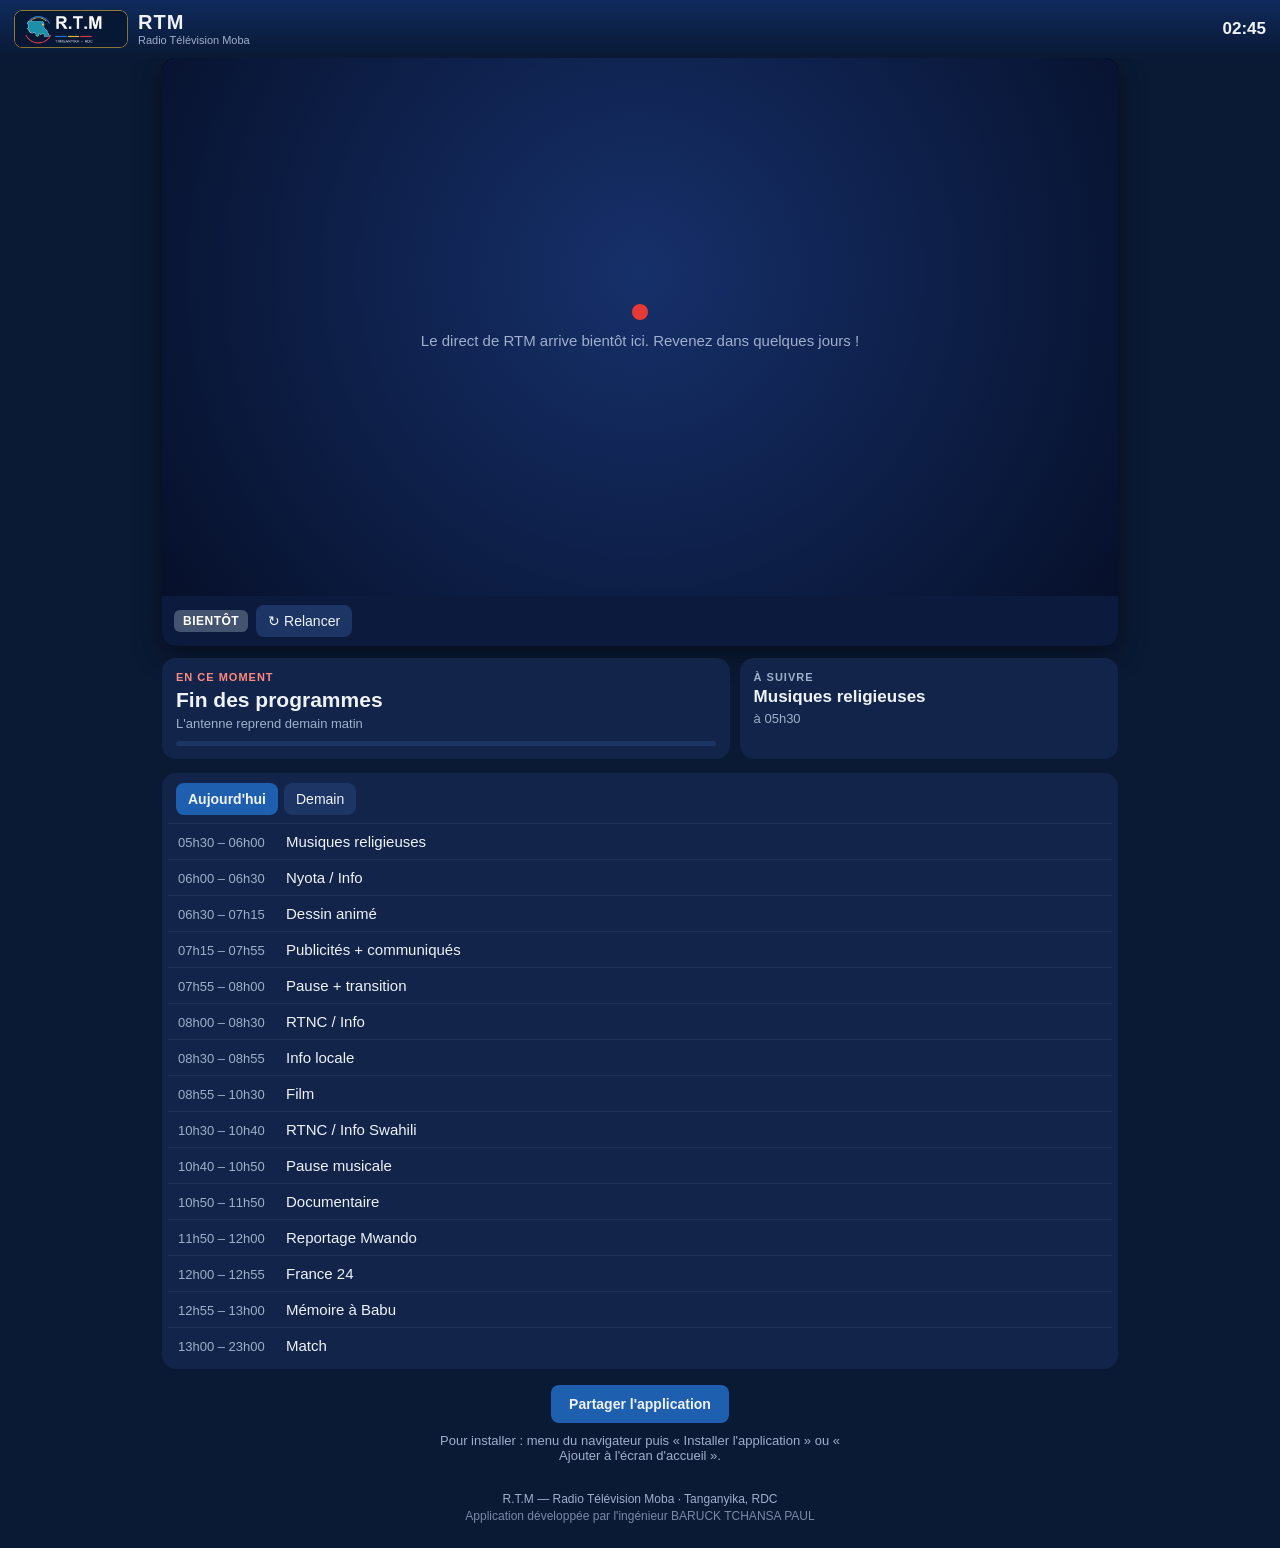
==== index.html @ 805c54aa "RTM en direct : application mobile (direct, en ce moment, programme) Co-Authored-By: Claude Fable 5." ====
<!doctype html>
<html lang="fr">
<head>
<meta charset="utf-8">
<meta name="viewport" content="width=device-width, initial-scale=1, viewport-fit=cover">
<meta http-equiv="Content-Security-Policy" content="default-src 'self'; frame-src https://www.youtube.com https://www.youtube-nocookie.com; img-src 'self' data:; style-src 'self'; script-src 'self'; connect-src 'self'">
<meta name="referrer" content="strict-origin-when-cross-origin">
<meta name="theme-color" content="#0a1934">
<meta name="description" content="R.T.M Radio Télévision Moba en direct : regardez la télévision de Moba sur votre téléphone.">
<meta name="apple-mobile-web-app-capable" content="yes">
<meta name="apple-mobile-web-app-status-bar-style" content="black-translucent">
<meta name="apple-mobile-web-app-title" content="RTM">
<link rel="manifest" href="manifest.webmanifest">
<link rel="icon" href="icons/icon-192.png">
<link rel="apple-touch-icon" href="icons/icon-192.png">
<link rel="stylesheet" href="style.css">
<title>RTM en direct</title>
</head>
<body>
<header>
  <img src="icons/logo.png" alt="R.T.M" class="logo">
  <div class="titre"><strong>RTM</strong><span>Radio Télévision Moba</span></div>
  <div id="horloge" class="horloge"></div>
</header>

<main>
  <section class="ecran">
    <div id="lecteur" class="lecteur">
      <div id="attente" class="attente">
        <div class="point"></div>
        <p id="attente-texte">Chargement du direct…</p>
      </div>
    </div>
    <div class="barre-direct">
      <span class="badge" id="badge">● EN DIRECT</span>
      <button id="recharger" type="button">↻ Relancer</button>
      <a id="lien-youtube" class="bouton-lien" target="_blank" rel="noopener" hidden>Ouvrir dans YouTube</a>
    </div>
  </section>

  <section class="cartes">
    <article class="carte maintenant">
      <h2>En ce moment</h2>
      <p class="nom" id="maintenant-nom">—</p>
      <p class="heure" id="maintenant-heure"></p>
      <div class="jauge"><div id="jauge"></div></div>
    </article>
    <article class="carte">
      <h2>À suivre</h2>
      <p class="nom petit" id="suivant-nom">—</p>
      <p class="heure" id="suivant-heure"></p>
    </article>
  </section>

  <section class="grille">
    <div class="onglets">
      <button type="button" id="onglet-auj" class="actif">Aujourd'hui</button>
      <button type="button" id="onglet-dem">Demain</button>
    </div>
    <ol id="programme"></ol>
  </section>

  <section class="actions">
    <button type="button" id="partager">Partager l'application</button>
    <p id="installer-aide" class="aide"></p>
  </section>
</main>

<footer>
  <p>R.T.M — Radio Télévision Moba · Tanganyika, RDC</p>
  <p class="credit">Application développée par l'ingénieur BARUCK TCHANSA PAUL</p>
</footer>
<script src="app.js"></script>
</body>
</html>
---- style.css ----
:root {
  --nuit: #0a1934; --carte: #12244a; --ligne: #1d3565; --bleu: #1f5fb0; --rouge: #e53935;
  --or: #f2b705; --texte: #eef3fb; --gris: #9fb0cc;
}
* { box-sizing: border-box; }
html, body { margin: 0; background: var(--nuit); color: var(--texte);
  font-family: -apple-system, "Segoe UI", Roboto, Arial, sans-serif; -webkit-text-size-adjust: 100%; }
body { min-height: 100vh; padding-bottom: env(safe-area-inset-bottom); }
header { display: flex; align-items: center; gap: 10px; padding: calc(10px + env(safe-area-inset-top)) 14px 10px;
  background: linear-gradient(180deg, #0f2a5c, var(--nuit)); position: sticky; top: 0; z-index: 5; }
.logo { height: 38px; width: auto; border-radius: 8px; }
.titre { display: flex; flex-direction: column; line-height: 1.15; flex: 1; min-width: 0; }
.titre strong { font-size: 20px; letter-spacing: 1px; }
.titre span { font-size: 11px; color: var(--gris); white-space: nowrap; overflow: hidden; text-overflow: ellipsis; }
.horloge { font-variant-numeric: tabular-nums; font-weight: 700; font-size: 17px; }
main { max-width: 980px; margin: 0 auto; padding: 0 12px 20px; }

.ecran { background: #000; border-radius: 14px; overflow: hidden; box-shadow: 0 8px 28px rgba(0, 0, 0, .45); }
.lecteur { position: relative; width: 100%; aspect-ratio: 16 / 9; background: #000; }
.lecteur iframe { position: absolute; inset: 0; width: 100%; height: 100%; border: 0; }
.attente { position: absolute; inset: 0; display: flex; flex-direction: column; align-items: center; justify-content: center;
  gap: 12px; color: var(--gris); text-align: center; padding: 16px;
  background: radial-gradient(circle at 50% 40%, #16306a, #06102a); }
.attente p { margin: 0; font-size: 15px; max-width: 30em; }
.point { width: 16px; height: 16px; border-radius: 50%; background: var(--rouge); animation: pouls 1.4s infinite; }
@keyframes pouls { 0% { box-shadow: 0 0 0 0 rgba(229, 57, 53, .7); } 100% { box-shadow: 0 0 0 18px rgba(229, 57, 53, 0); } }
.barre-direct { display: flex; align-items: center; gap: 8px; padding: 9px 12px; background: #0c1b3d; flex-wrap: wrap; }
.badge { background: var(--rouge); color: #fff; font-weight: 800; font-size: 12px; padding: 4px 9px; border-radius: 6px; letter-spacing: .5px; }
.badge.hors { background: #44536f; }
.barre-direct button, .bouton-lien, .actions button, .onglets button {
  background: var(--ligne); color: var(--texte); border: 0; border-radius: 8px; padding: 8px 12px; font-size: 14px;
  text-decoration: none; cursor: pointer; font-family: inherit; }
.bouton-lien { margin-left: auto; }

.cartes { display: grid; grid-template-columns: minmax(0, 3fr) minmax(0, 2fr); gap: 10px; margin-top: 12px; }
.carte { background: var(--carte); border-radius: 14px; padding: 13px 14px; min-width: 0; }
.carte h2 { margin: 0 0 4px; font-size: 11px; letter-spacing: 1px; text-transform: uppercase; color: var(--gris); }
.maintenant h2 { color: #ff8a80; }
.nom { margin: 0; font-size: 21px; font-weight: 800; line-height: 1.2; overflow-wrap: anywhere; }
.nom.petit { font-size: 17px; }
.heure { margin: 4px 0 0; color: var(--gris); font-size: 13px; }
.jauge { height: 5px; background: var(--ligne); border-radius: 3px; margin-top: 10px; overflow: hidden; }
.jauge div { height: 100%; width: 0; background: var(--rouge); border-radius: 3px; transition: width .6s; }

.grille { margin-top: 14px; background: var(--carte); border-radius: 14px; padding: 10px 6px 6px; }
.onglets { display: flex; gap: 6px; padding: 0 8px 8px; }
.onglets button.actif { background: var(--bleu); font-weight: 700; }
#programme { list-style: none; margin: 0; padding: 0; }
#programme li { display: flex; gap: 12px; align-items: baseline; padding: 9px 10px; border-top: 1px solid rgba(255, 255, 255, .06); }
#programme li .h { color: var(--gris); font-variant-numeric: tabular-nums; font-size: 13px; min-width: 96px; }
#programme li .p { font-size: 15px; overflow-wrap: anywhere; }
#programme li.passe { opacity: .45; }
#programme li.encours { background: rgba(229, 57, 53, .16); border-radius: 10px; border-top-color: transparent; }
#programme li.encours .p { font-weight: 800; }
#programme li.special .p::after { content: " ★"; color: var(--or); }

.actions { text-align: center; margin-top: 16px; }
.actions button { background: var(--bleu); font-weight: 700; padding: 11px 18px; }
.aide { color: var(--gris); font-size: 13px; margin: 10px auto 0; max-width: 34em; }
footer { text-align: center; color: var(--gris); font-size: 12px; padding: 6px 12px 22px; }
footer p { margin: 3px 0; }
.credit { opacity: .75; }
@media (max-width: 420px) { .cartes { grid-template-columns: minmax(0, 1fr); } .nom { font-size: 19px; } }
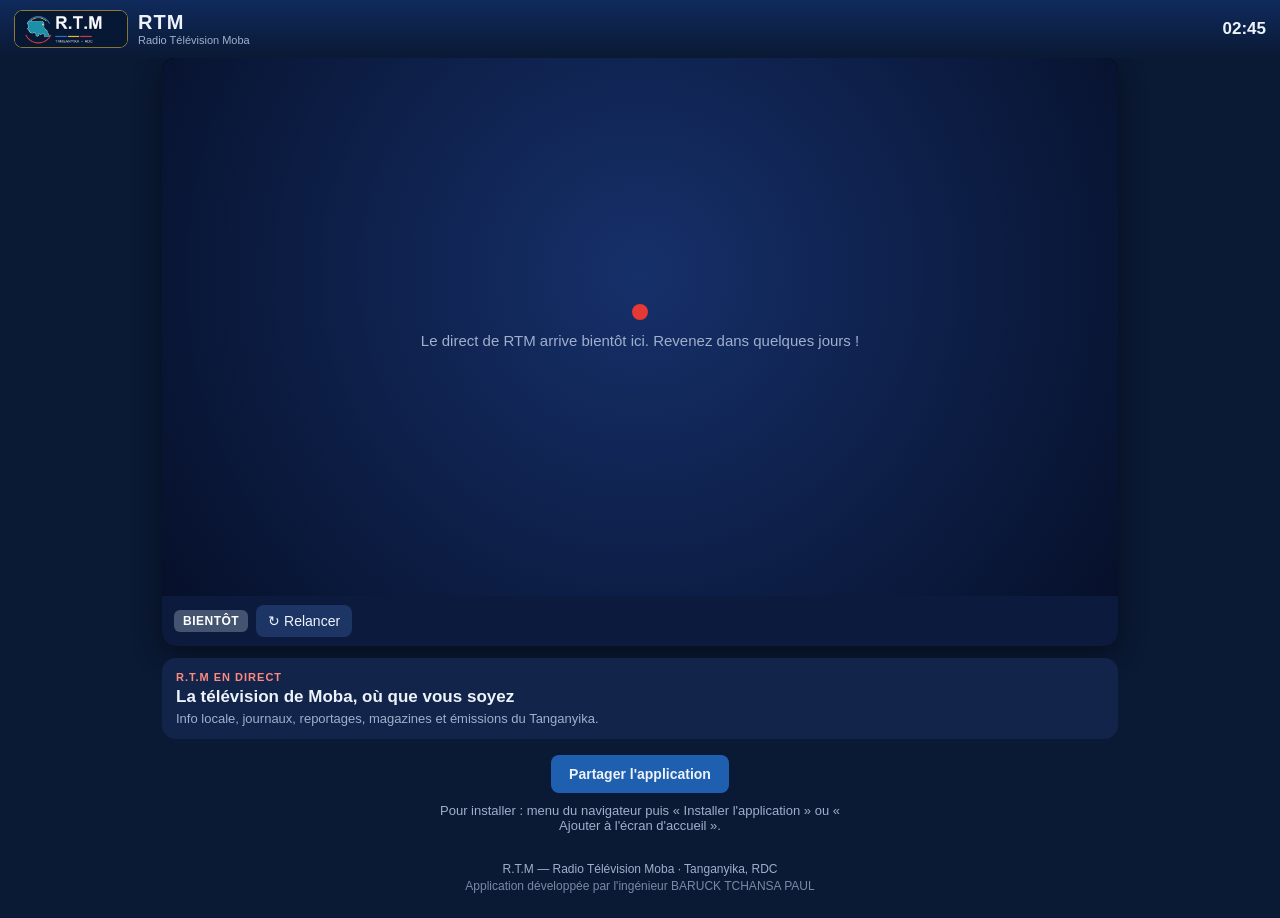
==== commit 9df8fa37: "Appli : le programme n'est plus affiche ni publie Co-Authored-By: Claude Fable 5.2 <noreply@anthropi" ====
--- a/index.html
+++ b/index.html
@@ -34,30 +34,14 @@
     <div class="barre-direct">
       <span class="badge" id="badge">● EN DIRECT</span>
       <button id="recharger" type="button">↻ Relancer</button>
-      <a id="lien-youtube" class="bouton-lien" target="_blank" rel="noopener" hidden>Ouvrir dans YouTube</a>
+      <a id="lien-youtube" class="bouton-lien" target="_blank" rel="noopener" hidden>Commenter et aimer sur YouTube</a>
     </div>
   </section>
 
-  <section class="cartes">
-    <article class="carte maintenant">
-      <h2>En ce moment</h2>
-      <p class="nom" id="maintenant-nom">—</p>
-      <p class="heure" id="maintenant-heure"></p>
-      <div class="jauge"><div id="jauge"></div></div>
-    </article>
-    <article class="carte">
-      <h2>À suivre</h2>
-      <p class="nom petit" id="suivant-nom">—</p>
-      <p class="heure" id="suivant-heure"></p>
-    </article>
-  </section>
-
-  <section class="grille">
-    <div class="onglets">
-      <button type="button" id="onglet-auj" class="actif">Aujourd'hui</button>
-      <button type="button" id="onglet-dem">Demain</button>
-    </div>
-    <ol id="programme"></ol>
+  <section class="carte accueil">
+    <h2>R.T.M en direct</h2>
+    <p class="nom petit">La télévision de Moba, où que vous soyez</p>
+    <p class="heure">Info locale, journaux, reportages, magazines et émissions du Tanganyika.</p>
   </section>
 
   <section class="actions">
--- a/style.css
+++ b/style.css
@@ -36,6 +36,8 @@
 .carte { background: var(--carte); border-radius: 14px; padding: 13px 14px; min-width: 0; }
 .carte h2 { margin: 0 0 4px; font-size: 11px; letter-spacing: 1px; text-transform: uppercase; color: var(--gris); }
 .maintenant h2 { color: #ff8a80; }
+.accueil { margin-top: 12px; }
+.accueil h2 { color: #ff8a80; }
 .nom { margin: 0; font-size: 21px; font-weight: 800; line-height: 1.2; overflow-wrap: anywhere; }
 .nom.petit { font-size: 17px; }
 .heure { margin: 4px 0 0; color: var(--gris); font-size: 13px; }
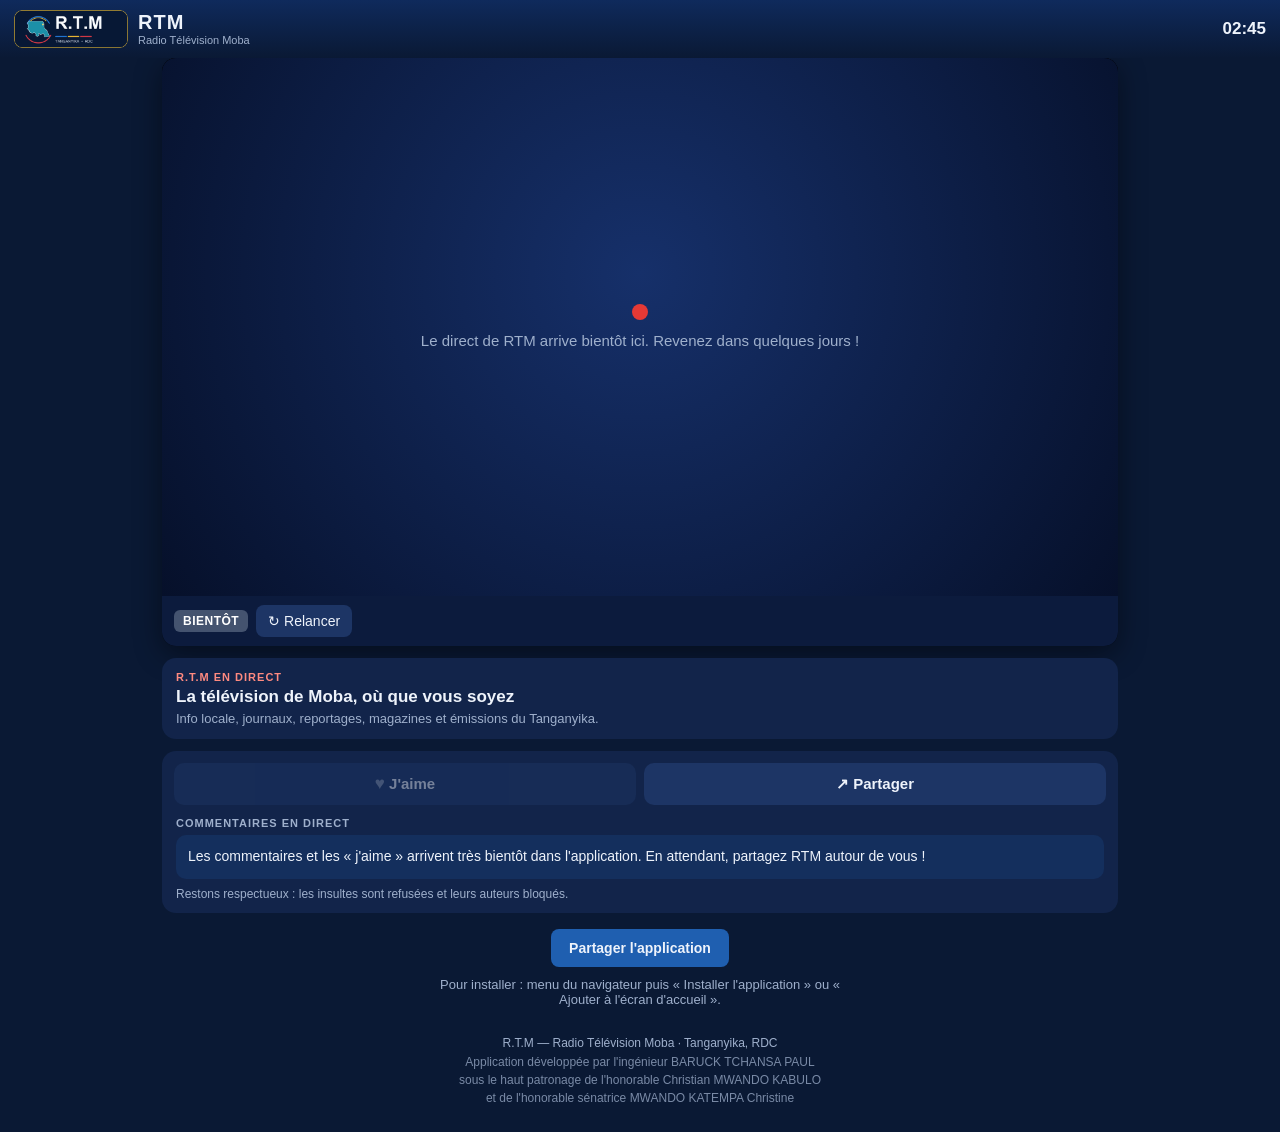
==== commit dadb76a0: "Appli : mention du haut patronage, zone Reactions visible, mise a jour forcee Co-Authored-By: Claude" ====
--- a/index.html
+++ b/index.html
@@ -3,7 +3,7 @@
 <head>
 <meta charset="utf-8">
 <meta name="viewport" content="width=device-width, initial-scale=1, viewport-fit=cover">
-<meta http-equiv="Content-Security-Policy" content="default-src 'self'; frame-src https://www.youtube.com https://www.youtube-nocookie.com; img-src 'self' data:; style-src 'self'; script-src 'self'; connect-src 'self'">
+<meta http-equiv="Content-Security-Policy" content="default-src 'self'; frame-src https://www.youtube.com https://www.youtube-nocookie.com; img-src 'self' data:; style-src 'self'; script-src 'self' https://www.gstatic.com; connect-src 'self' https://firestore.googleapis.com https://identitytoolkit.googleapis.com https://securetoken.googleapis.com https://firebaseinstallations.googleapis.com https://www.googleapis.com">
 <meta name="referrer" content="strict-origin-when-cross-origin">
 <meta name="theme-color" content="#0a1934">
 <meta name="description" content="R.T.M Radio Télévision Moba en direct : regardez la télévision de Moba sur votre téléphone.">
@@ -13,7 +13,7 @@
 <link rel="manifest" href="manifest.webmanifest">
 <link rel="icon" href="icons/icon-192.png">
 <link rel="apple-touch-icon" href="icons/icon-192.png">
-<link rel="stylesheet" href="style.css">
+<link rel="stylesheet" href="style.css?v=4">
 <title>RTM en direct</title>
 </head>
 <body>
@@ -34,7 +34,7 @@
     <div class="barre-direct">
       <span class="badge" id="badge">● EN DIRECT</span>
       <button id="recharger" type="button">↻ Relancer</button>
-      <a id="lien-youtube" class="bouton-lien" target="_blank" rel="noopener" hidden>Commenter et aimer sur YouTube</a>
+      <a id="lien-youtube" class="bouton-lien" target="_blank" rel="noopener" hidden>Voir sur YouTube</a>
     </div>
   </section>
 
@@ -42,6 +42,26 @@
     <h2>R.T.M en direct</h2>
     <p class="nom petit">La télévision de Moba, où que vous soyez</p>
     <p class="heure">Info locale, journaux, reportages, magazines et émissions du Tanganyika.</p>
+  </section>
+
+  <section class="reactions" id="reactions">
+    <div class="barre-reactions">
+      <button type="button" id="aime" class="aime" aria-pressed="false" aria-label="J'aime"><span class="coeur">♥</span> J'aime <span id="aime-compte"></span></button>
+      <button type="button" id="partager-haut" class="partage">↗ Partager</button>
+    </div>
+    <h2>Commentaires en direct</h2>
+    <p id="com-bientot" class="bientot" hidden>Les commentaires et les « j'aime » arrivent très bientôt dans l'application.
+      En attendant, partagez RTM autour de vous !</p>
+    <ol id="com-liste" class="com-liste" aria-live="polite"></ol>
+    <form id="com-form" class="com-form" autocomplete="off">
+      <input id="com-nom" type="text" maxlength="30" placeholder="Votre nom" aria-label="Votre nom" required>
+      <div class="com-ligne">
+        <input id="com-texte" type="text" maxlength="300" placeholder="Écrivez un commentaire…" aria-label="Votre commentaire" required>
+        <button id="com-envoyer" type="submit">Envoyer</button>
+      </div>
+      <div class="com-pied"><span id="com-message" class="com-message"></span><span id="com-compte">0/300</span></div>
+    </form>
+    <p class="regle">Restons respectueux : les insultes sont refusées et leurs auteurs bloqués.</p>
   </section>
 
   <section class="actions">
@@ -52,8 +72,12 @@
 
 <footer>
   <p>R.T.M — Radio Télévision Moba · Tanganyika, RDC</p>
-  <p class="credit">Application développée par l'ingénieur BARUCK TCHANSA PAUL</p>
+  <p class="credit">Application développée par l'ingénieur BARUCK TCHANSA PAUL<br>
+  sous le haut patronage de l'honorable Christian MWANDO KABULO<br>
+  et de l'honorable sénatrice MWANDO KATEMPA Christine</p>
 </footer>
-<script src="app.js"></script>
+<script src="app.js?v=4"></script>
+<script src="filtre.js?v=4"></script>
+<script type="module" src="commentaires.js?v=4"></script>
 </body>
 </html>
--- a/style.css
+++ b/style.css
@@ -63,3 +63,50 @@
 footer p { margin: 3px 0; }
 .credit { opacity: .75; }
 @media (max-width: 420px) { .cartes { grid-template-columns: minmax(0, 1fr); } .nom { font-size: 19px; } }
+
+/* ---- réactions : j'aime, partage, commentaires ---- */
+.reactions { margin-top: 12px; background: var(--carte); border-radius: 14px; padding: 12px; }
+.reactions h2 { margin: 12px 2px 6px; font-size: 11px; letter-spacing: 1px; text-transform: uppercase; color: var(--gris); }
+.barre-reactions { display: flex; gap: 8px; }
+.barre-reactions button { flex: 1; background: var(--ligne); color: var(--texte); border: 0; border-radius: 10px; padding: 11px 10px;
+  font-size: 15px; font-weight: 700; cursor: pointer; font-family: inherit; }
+.aime .coeur { color: #7f90ad; font-size: 17px; }
+.aime.actif { background: rgba(229, 57, 53, .22); }
+.aime.actif .coeur { color: var(--rouge); }
+#aime-compte { font-variant-numeric: tabular-nums; color: var(--gris); font-weight: 600; }
+.com-liste { list-style: none; margin: 0; padding: 0 2px; max-height: 46vh; min-height: 120px; overflow-y: auto; overscroll-behavior: contain; }
+.com-liste li { padding: 8px 2px; border-top: 1px solid rgba(255, 255, 255, .06); }
+.com-liste li:first-child { border-top: 0; }
+.com-liste strong { font-size: 13px; color: #9cc4ff; }
+.com-liste li.moi strong { color: var(--or); }
+.com-liste time { font-size: 11px; color: var(--gris); margin-left: 8px; }
+.com-liste p { margin: 2px 0 0; font-size: 15px; line-height: 1.35; overflow-wrap: anywhere; }
+.com-liste li.vide { color: var(--gris); text-align: center; padding: 26px 0; border: 0; }
+.com-form { margin-top: 8px; display: grid; gap: 6px; }
+.com-form input { width: 100%; background: #0b1630; color: var(--texte); border: 1px solid var(--ligne); border-radius: 10px;
+  padding: 11px 12px; font-size: 16px; font-family: inherit; min-width: 0; }
+.com-form input:focus { outline: 2px solid var(--bleu); border-color: transparent; }
+#com-nom { max-width: 15em; }
+.com-ligne { display: flex; gap: 6px; }
+.com-ligne button { background: var(--bleu); color: #fff; border: 0; border-radius: 10px; padding: 0 16px; font-weight: 700;
+  font-size: 15px; cursor: pointer; font-family: inherit; }
+.com-ligne button:disabled { opacity: .5; }
+.com-pied { display: flex; justify-content: space-between; gap: 10px; font-size: 12px; color: var(--gris); min-height: 1.3em; }
+.com-message.erreur { color: #ff8a80; }
+.com-form.ferme .com-ligne, .com-form.ferme #com-nom { opacity: .4; pointer-events: none; }
+.regle { margin: 8px 2px 0; font-size: 12px; color: var(--gris); }
+/* ---- modération ---- */
+.com-liste.mod { max-height: 38vh; }
+.com-liste li.suspect { background: rgba(229, 57, 53, .14); border-radius: 8px; padding-left: 8px; }
+.mod-actions { display: flex; gap: 6px; margin-top: 6px; flex-wrap: wrap; }
+.mod-actions button, .com-ligne button.plein { border: 0; border-radius: 8px; padding: 7px 12px; font-size: 13px; font-weight: 700; cursor: pointer; font-family: inherit; color: #fff; }
+.mod-suppr { background: var(--ligne); }
+.mod-bloquer { background: var(--rouge); }
+.com-ligne button.plein { background: var(--bleu); padding: 11px 16px; font-size: 15px; width: 100%; }
+
+.bientot { margin: 4px 2px 8px; padding: 12px; border-radius: 10px; background: rgba(31, 95, 176, .18);
+  color: var(--texte); font-size: 14px; line-height: 1.4; }
+.barre-reactions button:disabled { opacity: .45; }
+.credit { line-height: 1.5; }
+
+[hidden] { display: none !important; }
